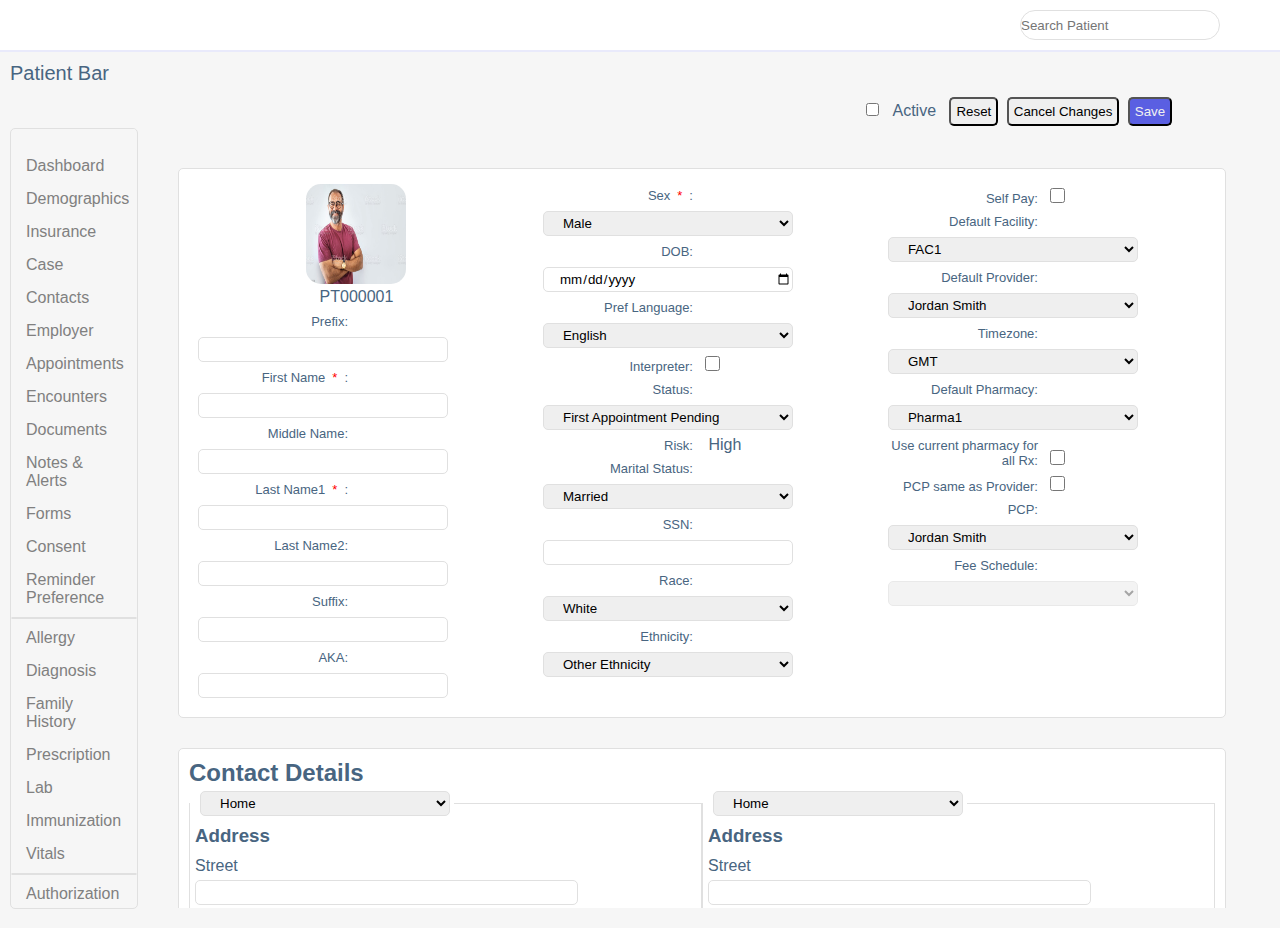
==== frontend/index.html @ 71e853f8 "backend uploaded" ====
<!DOCTYPE html>
<html lang="en">
<head>
    <meta charset="UTF-8">
    <meta http-equiv="X-UA-Compatible" content="IE=edge">
    <meta name="viewport" content="width=device-width, initial-scale=1.0">
    <title>Document</title>
    <link rel="stylesheet" href="styles\styles.css">
    <link rel="stylesheet" href="https://cdnjs.cloudflare.com/ajax/libs/font-awesome/6.2.1/css/all.min.css" integrity="sha512-MV7K8+y+gLIBoVD59lQIYicR65iaqukzvf/nwasF0nqhPay5w/9lJmVM2hMDcnK1OnMGCdVK+iQrJ7lzPJQd1w==" crossorigin="anonymous" referrerpolicy="no-referrer" />
    

</head>
<body>
   <nav class="main-nav">
        <div class="nav-menu-left">
            <a href="#"><i class="fa-sharp fa-solid fa-gear"></i> </a>
            <a href="#"><i class="fa-sharp fa-solid fa-magnifying-glass"></i> </a>
            <a href="#"><i class="fa-solid fa-user"></i> </a>
            <a href="#"><i class="fa-solid fa-calendar-days"></i></a>
            <a href="#"><i class="fa-solid fa-user-shield"></i> </a>
            <a href="#"><i class="fa-solid fa-shield"></i></a>
            <a href="#"><i class="fa-solid fa-check-double"></i></a>
    
            <a href="#"><i class="fa-solid fa-notes-medical"></i></a>
            <a href="#"><i class="fa-solid fa-flask"></i></a>
            <a href="#"><i class="fa-solid fa-prescription"></i></a>
            <a href="#"><i class="fa-solid fa-prescription"></i></a>
            <a href="#"><i class="fa-sharp fa-solid fa-file-invoice"></i> </a>
            <a href="#"><i class="fa-solid fa-dollar-sign"></i></a>
            <a href="#"><i class="fa-solid fa-file-invoice-dollar"></i></a>
    
            <a href="#"><i class="fa-solid fa-shield"></i></a>
            <a href="#"><i class="fa-solid fa-check-double"></i></a>
            <a href="#"><i class="fa-solid fa-notes-medical"></i></a>
            <a href="#"><i class="fa-solid fa-flask"></i></a>
            <a href="#"><i class="fa-solid fa-prescription"></i></a>
            <a href="#"><i class="fa-solid fa-prescription"></i></a>
            <a href="#"><i class="fa-sharp fa-solid fa-file-invoice"></i> </a>
            <a href="#"><i class="fa-solid fa-dollar-sign"></i></a>
            <a href="#"><i class="fa-solid fa-file-invoice-dollar"></i></a>
        </div>
        
        <div class="nav-menu-right">
            <form action="" id="patient-search">
                <input  type="text" placeholder="Search Patient">
            </form>
            <a href="#"><i class="fa-sharp fa-solid fa-gear"></i> </a>
            <a href="#"><i class="fa-sharp fa-solid fa-magnifying-glass"></i> </a>
            <a href="#"><i class="fa-solid fa-user"></i> </a>
            <a href="#"><i class="fa-solid fa-calendar-days"></i></a>
            <a href="#"><i class="fa-solid fa-user-shield"></i> </a>
        </div>

   </nav>

   <!-- <div class="tabs">
    All open tabs will show here
   </div> -->

   <div class="main">
        
        <div class="top-content">
            <div id="patient-bar">Patient Bar</div>
            <div class="buttons">
                <input type="checkbox"> <span>Active</span><i class="fa-solid fa-ellipsis-vertical"></i>        
                <button onclick="resetFunction()">Reset</button>
                <button>Cancel Changes</button>
                <button id="save-btn" type="submit" form="mainform" >Save</button>
            </div>
        </div>

        <div class="sideform">
                <aside class="sidebar" >
                    <span class="fa-solid fa-chevron-left toggle"></span>
                    <a href="#">Dashboard</a>
                    <a href="#">Demographics</a>
                    <a href="#">Insurance</a>
                    <a href="#">Case</a>
                    <a href="#">Contacts</a>
                    <a href="#">Employer</a>
                    <a href="#">Appointments</a>
                    <a href="#">Encounters</a>
                    <a href="#">Documents</a>
                    <a href="#">Notes & Alerts</a>
                    <a href="#">Forms</a>
                    <a href="#">Consent</a>
                    <a href="#">Reminder Preference</a>
                    <hr>
                    <a href="#">Allergy</a>
                    <a href="#">Diagnosis</a>
                    <a href="#">Family History</a>
                    <a href="#">Prescription</a>
                    <a href="#">Lab</a>
                    <a href="#">Immunization</a>
                    <a href="#">Vitals</a>
                    <hr>
                    <a href="#">Authorization</a>
                    <a href="#">Claims</a>
                    <a href="#">Receipt</a>
                    <a href="#">Open Credit</a>
                    <a href="#">Statements</a>  
                    <a href="#">Ledger</a>   
                </aside>
        
                <form action="" class="mainform" id="mainform">
                    
                        <div class="form1">
                            <div class="column">
                                    <img src="styles\istockphoto-1331257339-1024x1024.jpg" alt="Avatar" id="avatar">
                                    <p id="img-txt">PT000001</p>

                                    <label for="prefix">Prefix:</label>
                                        <input type="text" name="prefix" id="prefix">
                                    <br>
                                    <label for="fname">First Name<span class="asterick">*</span>:</label>
                                        <input type="text" name="fname" id="fname" required>
                                    <br>
                                    <label for="mname">Middle Name:</label>
                                        <input type="text" name="mname" id="mname">
                                    <br>
                                    <label for="lname1">Last Name1<span class="asterick">*</span>:</label>
                                        <input type="text" name="lname1" id="lname1" required>
                                    <br>
                                    <label for="lname2">Last Name2:</label>
                                        <input type="text" name="lname2" id="lname2">
                                    <br>
                                    <label for="suffix">Suffix:</label>
                                        <input type="text" name="suffix" id="suffix">
                                    <br>
                                    <label for="aka">AKA:</label>
                                        <input type="text" name="aka" id="aka">
                                    <br>
                            </div>
                            <div class="column">
                                    <label for="sex"> Sex<span class="asterick">*</span>:</label>
                                    <select name="sex" id="sex">
                                        <option value="Male">Male</option>
                                        <option value="Female">Female</option>
                                        <option value="Unknown">Unknown</option>
                                    </select><br>
                                        
                                    <label for="dob">DOB:</label>
                                        <input type="date" name="dob" id="dob" onchange="checkAge()">
                                    <br>
                                    <label for="lang-pref">Pref Language:</label>
                                    <select name="lang-pref" id="lang-pref">
                                            <option value="English">English</option>
                                            <option value="Hindi">Hindi</option>
                                            <option value="Gujarati">Gujarati</option>
                                        </select><br>
                                    <label for="interpreter">Interpreter:</label>
                                        <input type="checkbox" name="interpreter" id="interpreter"><br>
                                    <label for="status">Status:</label>
                                        <select name="status" id="status">
                                            <option value="First Appointment Pending">First Appointment Pending</option>
                                            <option value="Registration Entry Pending">Registration Entry Pending</option>
                                            <option value="Immunizations Pending">Immunizations Pending</option>
                                            <option value="Insurance inclusion Pending">Insurance inclusion Pending</option>
                                        </select><br>
                                    <label>Risk:</label><span> High </span><i class="fa-solid fa-pencil"></i><br>
                                    <label for="Marital Status">Marital Status:</label>
                                        <select name="Marital Status" id="Marital Status">
                                            <option value="Married">Married</option>
                                            <option value="Never Married">Never Married</option>
                                            <option value="Divorced">Divorced</option>
                                        </select><br>
                                    <label for="ssn">SSN:</label>
                                        <input type="text" name="ssn" id="ssn"><br>
                                    <label for="race">Race:</label>
                                        <select name="race" id="race">
                                            <option value="White">White</option>
                                            <option value="Asian">Asian</option>
                                            <option value="Black">Black</option>
                                            <option value="Other">Other</option>
                                        </select><br>
                                    <label for="ethnicity">Ethnicity:</label>
                                        <select name="ethnicity" id="">
                                            <option value="Other Ethnicity">Other Ethnicity</option>
                                            <option value="Unreported/Refuced to report">Unreported/Refuced to report</option>
                                            <option value="Hispanic/Latino">Hispanic/Latino</option>
                                            <option value="Non-Hispanic/Latino">Non-Hispanic/Latino</option>
                                        </select>
                            </div>
                            <div class="column">
                                <label for="selfpay">Self Pay:</label>
                                    <input type="checkbox" name="selfpay" id="selfpay"><br>
                                <label for="facility">Default Facility:</label>
                                    <select name="facility" id="facility">
                                        <option value="FAC1">FAC1</option>
                                        <option value="FAC2">FAC2</option>
                                        <option value="FAC3">FAC3</option>
                                    </select><br>
                                <label for="def-provider">Default Provider:</label>
                                    <select name="def-provider" id="def-provider">
                                        <option value="Jordan Smith">Jordan Smith</option>
                                        <option value="Jordan Smith">Jordan Smith</option>
                                        <option value="Jordan Smith">Jordan Smith</option>
                                    </select><br>
                                <label for="timezone">Timezone:</label>
                                    <select name="tomezone" id="timezone">
                                        <option value="GMT">GMT</option>
                                        <option value="IST">IST</option>
                                        <option value="PST">PST</option>
                                    </select><br>
                                <label for="pharma">Default Pharmacy:</label>
                                    <select name="pharma" id="pharma">
                                        <option value="pharma1">Pharma1</option>
                                        <option value="pharma2">Pharma2</option>
                                        <option value="pharma3">Pharma3</option>
                                    </select><br>
                                <label for="prescription">Use current pharmacy for all Rx:</label>
                                    <input type="checkbox" name="prescription" id="prescription">
                                <br>
                                <label for="provider">PCP same as Provider:</label>
                                    <input type="checkbox" name="provider" id="provider">
                                <br>
                                <label for="PCP">PCP:</label>
                                    <select name="PCP" id="PCP">
                                            <option value="Jordan Smith">Jordan Smith</option>
                                            <option value="Jordan Smith">Jordan Smith</option>
                                            <option value="Jordan Smith">Jordan Smith</option>
                                    </select><br>
                                <label for="fee">Fee Schedule:</label>
                                    <select name="fee" id="fee" disabled="disabled"></select>
                            </div>
                        </div>

                        <div class="form2">
                            <div class="contact-header"><h2>Contact Details</h2><i class="fa-solid fa-circle-plus" style="margin-top: 5px;" onclick="addContactField()"></i></div>
                            <div class="address-container" id="address-container">
                                <div class="address1">
                                    <fieldset>
                                        <legend>
                                            <select name="" id="address-option">
                                                <option value="">Home</option>
                                                <option value="">Work</option>
                                            </select>
                                        </legend>
                                        <div class="address-field">
                                            <div class="address-field-header">
                                                <h3>Address<i class="fa-solid fa-circle-plus" style="display:none;" onclick="addAddressField(this)"></i></h3><i class="fa-solid fa-trash-can" onclick="removeContactField(this)"></i>
                                            </div>
                                            <div class="address-field-container">
                                               <div class="address-street">
                                                    <label for="street">Street</label>
                                                    <input type="text" name="street" id="street">
                                               </div>
                                               <div class="address-rest">
                                                    <div>
                                                        <label for="zip">Zip</label>
                                                        <input type="text" name="zip" id="zip">
                                                    </div>
                                                    <div>
                                                        <label for="city">City</label>
                                                        <input type="text" name="city" id="city">
                                                    </div>
                                                    <div id="state">
                                                        <label for="state">State</label>
                                                        <select name="state" id="state">
                                                            <option value="Washington">Washington</option>
                                                            <option value="Illoniss">Illoniss</option>
                                                        </select>
                                                    </div>
                                                    <div >
                                                        <label for="Country">Country</label>
                                                        <select name="country" id="country">
                                                            <option value="US">US</option>
                                                            <option value="India">India</option>
                                                        </select>
                                                    </div>
                                                    <div>
                                                        <label for=""><i class="fa-solid fa-trash-can" onclick="removeAddressField(this)"></i></label>
                                                    </div>
                                               </div>
                                            </div>  
                                        </div>
                                        <div class="phone">
                                            <h3>Phone</h3>
                                            <i class="fa-solid fa-circle-plus" onclick="addPhone(this)"></i>
                                            <div class="phone-wrapper">
                                                <div class="phone-header-wrapper">
                                                    <div class="phone-header">
                                                        <p class="type">Type</p>
                                                        <p class="code">Code</p>
                                                        <p class="number">Number</p>
                                                    </div>
                                                    <hr>
                                                </div>
                                            
                                            
                                                <div class="phone-inputs-wrapper" id="phone-inputs-wrapper">
                                                    <div id="phone-inputs" class="phone-inputs"> 
                                                        <select name="type" id="type" class="type-input">
                                                            <option value="Cell">Cell</option>
                                                            <option value="Landline">Landline</option>
                                                        </select>
                                                        <select name="code" id="code" class="code-input">
                                                            <option value="+1">+1</option>
                                                            <option value="+91">+91</option>
                                                        </select>
                                                        <input type="text" name="number" id="number" class="number-input">
                                                        <i class="fa-solid fa-trash-can" style="margin-left: 20px; margin-top: 7px;" onclick="removePhoneField(this)"></i>
                                                    </div>
                                                    
                                                </div>
                                            </div>
                                        </div>
                                        <div class="fax">
                                            <h3>Fax</h3><i class="fa-solid fa-circle-plus" onclick="addFax(this)"></i>
                                            <div class="fax-wrapper">
            
                                            </div>
                                        </div>
                                        <div class="email">
                                            <h3>Email</h3><i class="fa-solid fa-circle-plus" onclick="addEmail(this)"></i>
                                            <div class="email-input-wrapper" >
                                               
                                            </div>
                                        </div>
                                        <div class="website">
                                            <h3>Website</h3><i class="fa-solid fa-circle-plus" onclick="addWebsite(this)"></i>
                                            <div class="website-input-wrapper" >
                                               
                                            </div>
                                        </div>
                                    </fieldset>
                                </div>
                                <div class="address1">
                                    <fieldset>
                                        <legend>
                                            <select name="" id="address-option">
                                                <option value="">Home</option>
                                                <option value="">Work</option>
                                            </select>
                                        </legend>
                                        <div class="address-field">
                                            <div class="address-field-header">
                                                <h3>Address<i class="fa-solid fa-circle-plus" style="display:none;" onclick="addAddressField(this)"></i></h3><i class="fa-solid fa-trash-can" onclick="removeContactField(this)"></i>
                                            </div>
                                            <div class="address-field-container">
                                               <div class="address-street">
                                                    <label for="street">Street</label>
                                                    <input type="text" name="street" id="street">
                                               </div>
                                               <div class="address-rest">
                                                    <div>
                                                        <label for="zip">Zip</label>
                                                        <input type="text" name="zip" id="zip">
                                                    </div>
                                                    <div>
                                                        <label for="city">City</label>
                                                        <input type="text" name="city" id="city">
                                                    </div>
                                                    <div id="state">
                                                        <label for="state">State</label>
                                                        <select name="state" id="state">
                                                            <option value="Washington">Washington</option>
                                                            <option value="Illoniss">Illoniss</option>
                                                        </select>
                                                    </div>
                                                    <div >
                                                        <label for="Country">Country</label>
                                                        <select name="country" id="country">
                                                            <option value="US">US</option>
                                                            <option value="India">India</option>
                                                        </select>
                                                    </div>
                                                    <div>
                                                        <label for=""><i class="fa-solid fa-trash-can" onclick="removeAddressField(this)"></i></label>
                                                    </div>
                                               </div>
                                            </div>  
                                        </div>
                                        <div class="phone">
                                            <h3>Phone</h3>
                                            <i class="fa-solid fa-circle-plus" onclick="addPhone(this)"></i>
                                            <div class="phone-wrapper">
                                                <div class="phone-header-wrapper">
                                                    <div class="phone-header">
                                                        <p class="type">Type</p>
                                                        <p class="code">Code</p>
                                                        <p class="number">Number</p>
                                                    </div>
                                                    <hr>
                                                </div>
                                            
                                            
                                                <div class="phone-inputs-wrapper" id="phone-inputs-wrapper">
                                                    <div id="phone-inputs" class="phone-inputs"> 
                                                        <select name="type" id="type" class="type-input">
                                                            <option value="Cell">Cell</option>
                                                            <option value="Landline">Landline</option>
                                                        </select>
                                                        <select name="code" id="code" class="code-input">
                                                            <option value="+1">+1</option>
                                                            <option value="+91">+91</option>
                                                        </select>
                                                        <input type="text" name="number" id="number" class="number-input">
                                                        <i class="fa-solid fa-trash-can" style="margin-left: 20px; margin-top: 7px;" onclick="removePhoneField(this)"></i>
                                                    </div>
                                                    
                                                </div>
                                            </div>
                                        </div>
                                        <div class="fax">
                                            <h3>Fax</h3><i class="fa-solid fa-circle-plus" onclick="addFax(this)"></i>
                                            <div class="fax-wrapper">
            
                                            </div>
                                        </div>
                                        <div class="email">
                                            <h3>Email</h3><i class="fa-solid fa-circle-plus" onclick="addEmail(this)"></i>
                                            <div class="email-input-wrapper" >
                                               
                                            </div>
                                        </div>
                                        <div class="website">
                                            <h3>Website</h3><i class="fa-solid fa-circle-plus" onclick="addWebsite(this)"></i>
                                            <div class="website-input-wrapper" >
                                               
                                            </div>
                                        </div>
                                    </fieldset>
                                </div>
                            </div>
                        </div>
                        <div class="form3">
                            <h2>Contact Prefernce</h2>
                            <table>
                                <tr>
                                    <th>Type</th>
                                    <th>Address</th>
                                    <th>Phone</th>
                                    <th>Fax</th>
                                    <th>Email</th>
                                    <th>Website</th>
                                </tr>
                                <tr>
                                    <td contenteditable='false'>Appointment Reminder</td>
                                    <td></td>
                                    <td contenteditable='true'></td>
                                    <td></td>
                                    <td contenteditable='true'></td>
                                    <td></td>
                                </tr>
                                <tr>
                                    <td>Mailing</td>
                                    <td contenteditable='true'></td>
                                    <td contenteditable='true'></td>
                                    <td contenteditable='true'></td>
                                    <td contenteditable='true'></td>
                                    <td contenteditable='true'></td>
                                </tr>
                                <tr>
                                    <td>Primary</td>
                                    <td contenteditable='true'></td>
                                    <td contenteditable='true'></td>
                                    <td contenteditable='true'></td>
                                    <td contenteditable='true'></td>
                                    <td contenteditable='true'></td>
                                </tr>
                                <tr>
                                    <td>Statement</td>
                                    <td contenteditable='true'></td>
                                    <td contenteditable='true'></td>
                                    <td contenteditable='true'></td>
                                    <td contenteditable='true'></td>
                                    <td contenteditable='true'></td>
                                </tr>
                                <tr>
                                    <th>Preferred Comm.</th>
                                    <td colspan="5">  
                                        <label for="Type">Type: </label>
                                        <select id="Type">
                                            <option value="Email">Email</option>
                                            <option value="Fax">Fax</option>
                                            <option value="Mail">Mail</option>
                                            <option value="Phone">Phone</option>
                                            <option value="Text">Text</option>
                                        </select>
                                        <label for="Value">Value: </label>
                                        <select id="Value" readonly>
                                            <option value=""></option>
                                        </select>
                                    </td>
                                </tr>
                            </table>
                        </div> 

                        

                        <div class="form4">
                            <div class="other-details-header">
                                <i class="fa-solid fa-circle-chevron-right other-toggle" id="chevron"></i>
                                <h2>Other Details</h2>  
                            </div>
                            
                            <div class="column-expandable">
                                <div class="column-wrapper">
                                    <div class="column">
                                        

                                        <label for="Employment">Employment:</label>
                                        <select name="Employment" id="Employment">
                                            <option value="Full Time">Full time employed</option>
                                            <option value="Part Time">Part time employed</option>
                                            <option value="Unemployed">Unemployed</option>
                                            <option value="Self-employed">Self-employed</option>
                                            <option value="Retired">Retired</option>
                                            <option value="Unknown">Unknown</option>
                                        </select>
                                        <br>
                                        <label for="first called date">First Called Date:</label>
                                            <input type="date" name="first called date" id="firstCalledDate" >
                                        <br>
                                        <label for="Deceased Time">Deceased Time:</label>
                                            <input type="date" name="Deceased Time" id="Deceased Time" disabled>
                                        <br>
                                        <label for="mothersLname">Mother's Last Name:</label>
                                            <input type="text" name="mothersLname" id="mothersLname" required>
                                        <br>
                                        <label for="Birth Place">Birth Place:</label>
                                            <input type="text" name="Birth Place" id="Birth Place">
                                        <br>
                                        <label for="Citizenship">Citizenship:</label>
                                        <select name="Citizenship" id="Citizenship">
                                            <option value="American">American</option>
                                            <option value="Indian">Indian</option>
                                        </select>
                                        <br>
                                        <div style="display:flex;">
                                            <label for="Note">Note:</label>
                                            <textarea  style="resize: vertical;" name="Note" id="Note">
                                                
                                            </textarea>
                                        </div>
                                        
                                        <br>
                                </div>
                                <div class="column">
                                        <label for="Gender Identity">Gender Identity:</label>
                                        <select name="Gender Identity" id="Gender Identity">
                                            <option value="Male">Male</option>
                                            <option value="Female">Female</option>
                                            <option value="Unknown">Unknown</option>
                                        </select><br>
                                            
                                        <label for="Referral Source">Referral Source:</label>
                                        <select name="Referral Source" id="Referral Source">
                                            <option value="Kaiser Hospital">Kaiser Hospital</option>
                                        </select>
                                        <br>

                                        <label for="Mother's Maiden">Mother's Maiden:</label>
                                            <input type="text" name="Mother's Maiden" id="Mother's Maiden">
                                            <br>

                                        <label for="Mother Identifier">Mother Identifier:</label>
                                            <input type="text" name="Mother Identifier" id="Mother Identifier">
                                            <br>
                                        
                                        <label for="Multiple Birth">Multiple Birth:</label>
                                            <input type="checkbox" style="height:15px; width:15px; margin-top: 10px;">
                                            <input type="text" disabled style="width: 225px;">
                                            <br>
                                        
                                        
                                        <label for="Religion">Religion:</label>
                                            <select name="Religion" id="Religion">
                                                <option value="Christianity">Christianity</option>
                                                <option value="Hindu">Hindu</option>
                                                <option value="Agnostic">Agnostic</option>
                                                
                                            </select>
                                </div>
                                <div class="column">
                                    <label for="Sexual Orientation">Sexual Orientation:</label>
                                        <select name="Sexual Orientation" id="Sexual Orientation">
                                            <option value="Bisexual">Bisexual</option>
                                            <option value="Homosexual">Homosexual</option>
                                            <option value="Heterosexual">Heterosexual</option>
                                        </select><br>
                                    <label for="Multiple Birth">Deceased:</label>
                                        <input type="checkbox" style="height:15px; width:15px; margin-top: 10px;">
                                        <input type="date" disabled style="width: 225px;">
                                    <br>
                                    <label for="Mother's Middle Name">Mother's Middle Name:</label>
                                        <input type="text" name="Mother's Middle Name" id="Mother's Middle Name">
                                        <br>
                                    <label for="Veteran Military Status">Veteran Military Status:</label>
                                        <select name="Veteran Military Status" id="Veteran Military Status">
                                            
                                        </select><br>
                                    <label for="Nationality">Nationality:</label>
                                        <select name="Nationality" id="Nationality">
                                            <option value="American">American</option>
                                            <option value="Indian">Indian</option>
                                        </select>
                                        <br>
                                    <label for="Driver's Liscense">Driver's Liscense:</label>
                                        <input type="text" name="Driver's Liscense" id="Driver's Liscense">
                                        <br>
                                    
                                </div>
                            </div>
                            </div>
                        </div>
                </form>

        </div>
            
       
        

   </div>
   
</body>
<script src="main.js"></script>
</html>
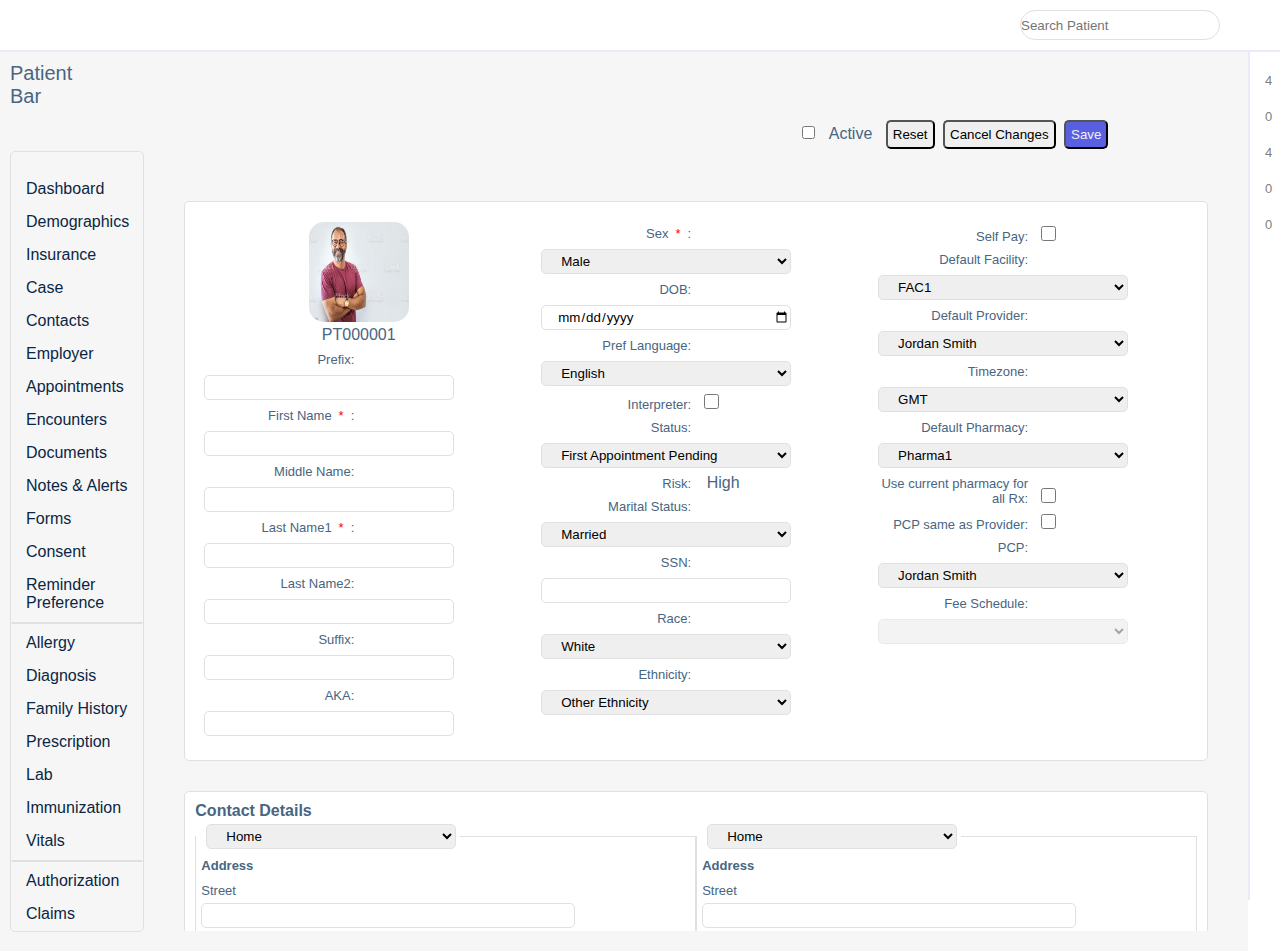
==== commit e092f350: "updated to real close" ====
--- a/frontend/index.html
+++ b/frontend/index.html
@@ -56,8 +56,8 @@
    <!-- <div class="tabs">
     All open tabs will show here
    </div> -->
-
-   <div class="main">
+   <div class="main-wrapper">
+    <div class="main">
         
         <div class="top-content">
             <div id="patient-bar">Patient Bar</div>
@@ -226,7 +226,7 @@
                         </div>
 
                         <div class="form2">
-                            <div class="contact-header"><h2>Contact Details</h2><i class="fa-solid fa-circle-plus" style="margin-top: 5px;" onclick="addContactField()"></i></div>
+                            <div class="contact-header"><h2>Contact Details</h2><i class="fa-solid fa-circle-plus" style="margin-top: 0px;" onclick="addContactField()"></i></div>
                             <div class="address-container" id="address-container">
                                 <div class="address1">
                                     <fieldset>
@@ -425,7 +425,7 @@
                             </div>
                         </div>
                         <div class="form3">
-                            <h2>Contact Prefernce</h2>
+                            <h2>Contact Preference</h2>
                             <table>
                                 <tr>
                                     <th>Type</th>
@@ -610,9 +610,24 @@
         </div>
             
        
+    </div>
+    <div class="right-sidebar">
+        <a href=""><i class="fa-solid fa-fax"></i></a>
+        <p>4</p>
+        <a href=""><i class="fa-solid fa-comment-dots"></i></a>
+        <p>0</p>
+        <a href=""><i class="fa-sharp fa-solid fa-envelope"></i></a>
+        <p>4</p>
+        <a href=""><i class="fa-solid fa-voicemail"></i></a>
+        <p>0</p>
+        <a href=""><i class="fa-solid fa-rectangle-list"></i></a>
+        <p>0</p>
+        <a href=""><i class="fa-solid fa-list-check"></i></a>
+        <a href=""><i class="fa-solid fa-note-sticky"></i></a>
+
         
-
    </div>
+   
    
 </body>
 <script src="main.js"></script>
